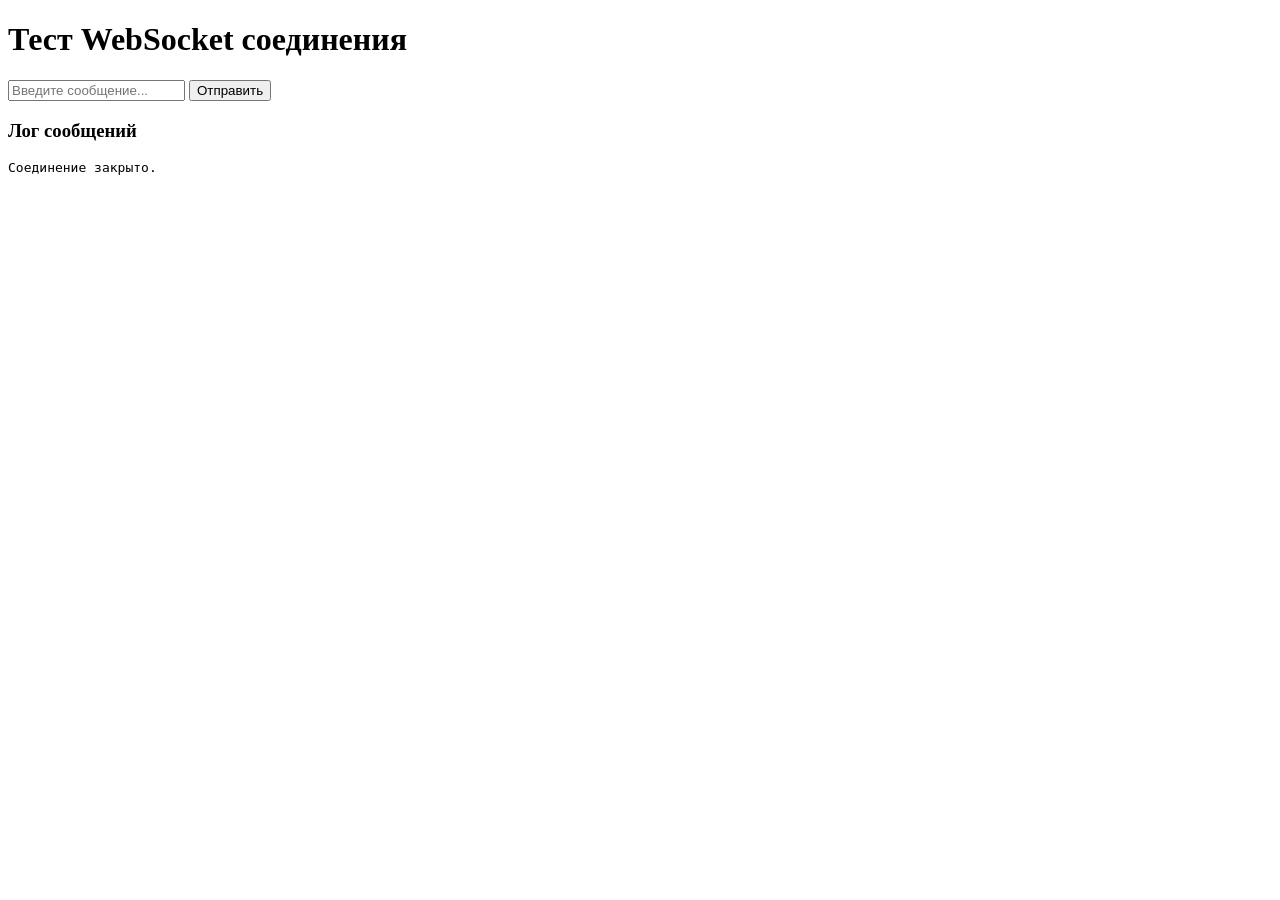
==== web/index.html @ 6448b164 "add: добавили html статику для теста websocket" ====
<!DOCTYPE html>
<html lang="en">
<head>
  <meta charset="UTF-8">
  <meta name="viewport" content="width=device-width, initial-scale=1.0">
  <title>NeeKoobaMeemo Web Test</title>
</head>
<body>
  <h1>Тест WebSocket соединения</h1>
  <input type="text" id="msgInput" placeholder="Введите сообщение...">
  <button onclick="sendMessage()">Отправить</button>
  <h3>Лог сообщений</h3>
  <pre id="log"></pre>
  <script>
    //подключаемся к WebSocket серверу
    const ws = new WebSocket("ws://" + window.location.host + "/ws");
    const log = document.getElementById("log");

    ws.onopen = () => log.innerText += "Соединение установлено!\n";
    ws.onmessage = (event) => log.innerText += "От сервера:" + event.data + "\n";
    ws.onclose = () => log.innerText += "Соединение закрыто.\n";

    function sendMessage() {
      const input = document.getElementById("msgInput");
      ws.send(input.value);
      input.value = "";
    }
  </script>
</body>
</html>
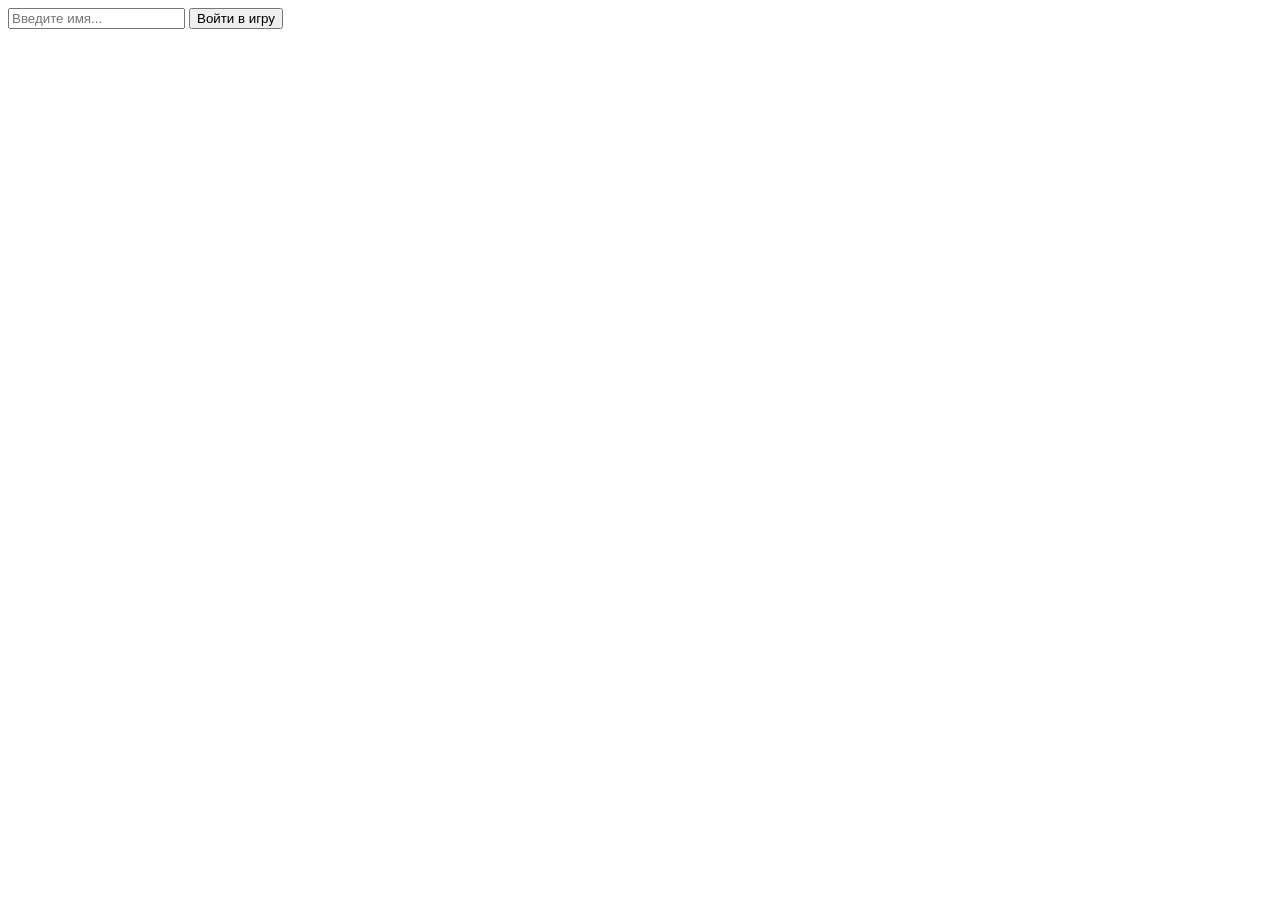
==== commit 7aa3c640: "feat/add: реализована логика комнаты и базовые стили" ====
--- a/web/index.html
+++ b/web/index.html
@@ -1,30 +1,62 @@
 <!DOCTYPE html>
 <html lang="en">
 <head>
-  <meta charset="UTF-8">
-  <meta name="viewport" content="width=device-width, initial-scale=1.0">
-  <title>NeeKoobaMeemo Web Test</title>
+    <meta charset="UTF-8">
+    <meta name="viewport" content="width=device-width, initial-scale=1.0">
+    <title>NeeKoobaMeemo</title>
+    <link rel="stylesheet" href="style.css">
 </head>
 <body>
-  <h1>Тест WebSocket соединения</h1>
-  <input type="text" id="msgInput" placeholder="Введите сообщение...">
-  <button onclick="sendMessage()">Отправить</button>
-  <h3>Лог сообщений</h3>
-  <pre id="log"></pre>
-  <script>
-    //подключаемся к WebSocket серверу
-    const ws = new WebSocket("ws://" + window.location.host + "/ws");
-    const log = document.getElementById("log");
-
-    ws.onopen = () => log.innerText += "Соединение установлено!\n";
-    ws.onmessage = (event) => log.innerText += "От сервера:" + event.data + "\n";
-    ws.onclose = () => log.innerText += "Соединение закрыто.\n";
-
-    function sendMessage() {
-      const input = document.getElementById("msgInput");
-      ws.send(input.value);
-      input.value = "";
-    }
-  </script>
+    <section class="login-screen">
+        <input id="player-name-input" class="login-screen-button" type="text" placeholder="Введите имя...">
+        <button id="player-name-button"  class="login-screen-button">Войти в игру</button>
+    </section>
+    <section class="game-screen">
+        <!--Зона противника-->
+        <div class="player-area opponent-area">
+            <div class="stats-box">
+                 <div class="stat-box left-stat">
+                    <p>Банк: <span id="opponent-bank">0</span></p>
+                </div>
+                <div class="player-profile">
+                    <h3 id="opponent-name">Противник</h3>
+                    <div class="avatar-placeholder">🎲</div>
+                </div>
+                <div class="stat-box right-stat">
+                    <p>Отложено: <span id="opponent-selected">0</span></p>
+                </div>
+            </div>
+        </div>
+        <!-- Игровой стол (Центр)-->
+        <div class="table-area">
+            <p class="game-status">Ожидание начала игры...</p>
+            <div class="dice-container"></div>
+            <ul class="game-log-container"></ul>
+        </div>
+        <!-- Зона игрока (Низ)-->
+        <div class="player-area self-area">
+            <div class="stats-box">
+                <div class="stat-box left-stat">
+                    <p>Банк: <span id="self-bank">0</span></p>
+                </div>
+                <div class="player-profile">
+                    <div class="avatar-placeholder">😎</div>
+                    <h3 id="self-name">Вы</h3>
+                </div>
+                <div class="stat-box right-stat">
+                    <p>Отложено: <span id="self-selected">0</span></p>
+                </div>
+            </div>
+            <!-- Панель управления-->
+            <div class="controls-area">
+                <button class="btn-select">Отложить</button>
+                <button class="btn-roll">
+                    Бросить
+                </button>
+                <button class="btn-bank">В банк</button>
+            </div>
+        </div>
+    </section>
+    <script src="app.js"></script>
 </body>
 </html>
--- a/web/style.css
+++ b/web/style.css
@@ -0,0 +1,212 @@
+/* Общий вид экрана */
+.game-screen {
+  display: none;
+  flex-direction: column;
+  justify-content: space-between;
+  height: 100vh;
+  background-color: #2c3e50;
+  color: white;
+  font-family: 'Segoe UI', Tahoma, Geneva, Verdana, sans-serif;
+}
+
+/* Зоны игроков: аватар по центру, имя под ним, статы по бокам */
+.player-area {
+  display: flex;
+  flex-direction: column;
+  align-items: center;
+  justify-content: space-between;
+  padding: 15px 30px;
+  background-image: url('../pictures/player-area.jpg');
+  background-size: cover;
+  background-position: center;
+  background-repeat: no-repeat;
+  box-shadow: inset 0 0 100px rgba(0,0,0,0.8);
+}
+
+.stats-box {
+  display: flex;
+  flex-direction: row;
+}
+
+.player-profile {
+  display: flex;
+  flex-direction: column;
+  align-items: center;
+  gap: 5px;
+  flex-grow: 1;
+}
+
+.player-profile h3 {
+  margin: 0;
+  font-size: 16px;
+  color: #ecf0f1;
+}
+
+.avatar-placeholder {
+  width: 50px;
+  height: 50px;
+  border-radius: 50%;
+  display: flex;
+  justify-content: center;
+  align-items: center;
+  border: 2px solid #f1c40f;
+  font-size: 22px;
+}
+
+.stat-box {
+  min-width: 120px;
+  font-size: 15px;
+  padding: 8px 12px;
+  border-radius: 6px;
+}
+
+.left-stat {
+  text-align: left;
+}
+
+.right-stat {
+  text-align: right;
+}
+
+/* Игровой стол */
+.table-area {
+  flex-grow: 1; 
+  display: flex;
+  flex-direction: column;
+  align-items: center;
+  justify-content: space-between;
+  padding: 20px;
+  gap: 15px;
+  background-image: url('../pictures/table-area.jpg');
+  background-size: cover;
+  background-position: center;
+  /* Добавим легкое затемнение поверх картинки, чтобы текст лучше читался */
+  box-shadow: inset 0 0 100px rgba(0,0,0,0.8); 
+}
+
+/* Панель управления */
+.controls-area {
+  display: flex;
+  justify-content: center;
+  align-items: center;
+  gap: 20px;
+}
+
+/* Базовый стиль для боковых кнопок ("Отложить" и "В банк") */
+.controls-area button {
+  background-color: transparent;
+  color: white;
+  font-size: 15px;
+  font-weight: bold;
+  cursor: pointer;
+  transition: background 0.2s, transform 0.1s;
+  box-shadow: 0 4px 6px rgba(0,0,0,0.2);
+}
+
+.controls-area button:hover:not(:disabled) {
+  transform: translateY(-2px);
+}
+
+/* Главная центральная кнопка броска */
+.btn-roll {
+  background-image: url('../pictures/brosok3.png');
+  background-size: cover;
+  background-position: center;
+  background-repeat: no-repeat;
+  width: 120px;
+  height: 120px;
+  border: 3px solid #915508;
+  border-radius: 40%;
+  color: white;
+  text-shadow:1px 1px 4px black, 0 0 10px rgba(0, 0, 0, 0.8);
+}
+
+.btn-select {
+  background-image: url('../pictures/aside_dice.png');
+  background-size: cover;
+  background-position: center;
+  background-repeat: no-repeat;
+  width: 120px;
+  height: 120px;
+  border: 3px solid #915508;
+  border-radius: 40%;
+  color: white;
+  text-shadow:1px 1px 4px black, 0 0 10px rgba(0, 0, 0, 0.8);
+}
+
+.btn-bank {
+  background-image: url('../pictures/bank2.png');
+  background-size: cover;
+  background-position: center;
+  background-repeat: no-repeat;
+  width: 120px;
+  height: 120px;
+  border: 3px solid #915508;
+  border-radius: 40%;
+  color: white;
+  text-shadow:1px 1px 4px black, 0 0 10px rgba(0, 0, 0, 0.8);
+}
+
+/* Неактивные кнопки */
+.controls-area button:disabled {
+  background-color: #3b4a54 !important;
+  color: #7f8c8d !important;
+  border-color: transparent !important;
+  cursor: not-allowed;
+  opacity: 0.5;
+  transform: none !important;
+  box-shadow: none !important;
+}
+
+/* Кубики и лог */
+.dice-container {
+  display: flex;
+  flex-direction: row;
+  gap: 10px;
+  min-height: 54px;
+}
+
+.game-log-container {
+  max-height: 120px;
+  overflow-y: auto;
+  width: 100%;
+  max-width: 400px;
+  list-style: none;
+  padding: 0;
+  font-size: 13px;
+  color: #bdc3c7;
+  text-align: center;
+  background-image: url('../pictures/game-log-display.jpg');
+  background-size: cover;
+  background-position: center;
+  /* Добавим легкое затемнение поверх картинки, чтобы текст лучше читался */
+  box-shadow: inset 0 0 100px rgba(0,0,0,0.8); 
+
+}
+
+.cube {
+  width: 50px;
+  height: 50px;
+  background-color: white;
+  color: black;
+  border: 2px solid black;
+  border-radius: 8px;
+  display: flex;
+  justify-content: center;
+  align-items: center;
+  font-size: 24px;
+  font-weight: bold;
+  cursor: pointer;
+  box-shadow: 0 2px 5px rgba(0,0,0,0.3);
+  transition: transform 0.1s;
+}
+
+.cube:hover {
+  transform: scale(1.05);
+}
+
+.cube.selected {
+  background-color: #2ecc71;
+  color: white;
+  border: 2px solid #27ae60;
+}
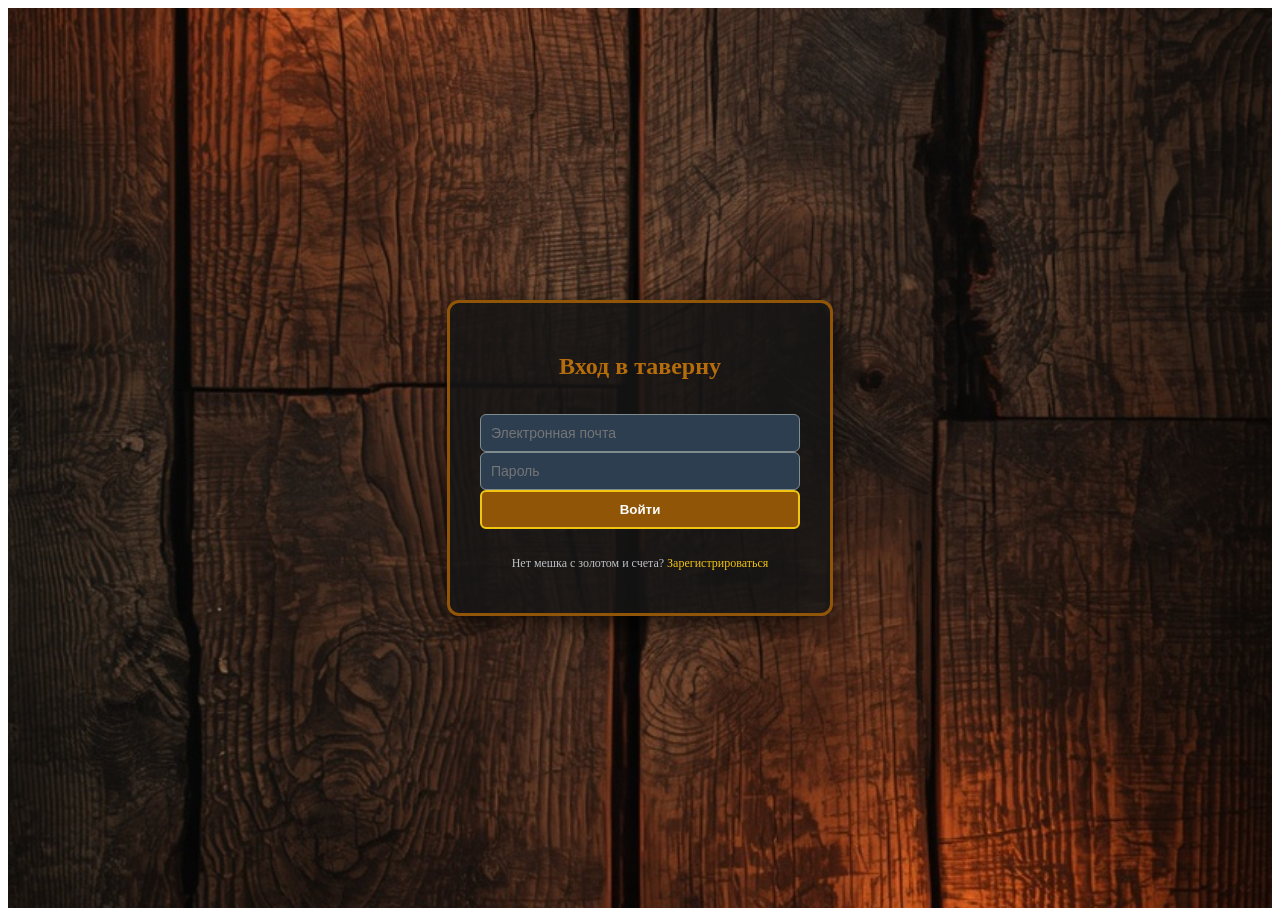
==== commit 546c7ded: "ref/feat/fix: много чего произошло. игра почти готова" ====
--- a/web/index.html
+++ b/web/index.html
@@ -7,11 +7,92 @@
     <link rel="stylesheet" href="style.css">
 </head>
 <body>
-    <section class="login-screen">
-        <input id="player-name-input" class="login-screen-button" type="text" placeholder="Введите имя...">
-        <button id="player-name-button"  class="login-screen-button">Войти в игру</button>
+    <!-- Экран авторизации -->
+    <section id="auth-screen" class="screen">
+        <div class="medieval-card">
+            <h2 class="medieval-card-heading">Вход в таверну</h2>
+            <form id="login-form" class="medieval-form">
+                <input type="email" id="login-email" placeholder="Электронная почта" required>
+                <input type="password" id="login-password" placeholder="Пароль" required>
+                <button type="submit" class="btn-medieval">Войти</button>
+            </form>
+            <p class="toggle-auth-text">Нет мешка с золотом и счета? <a href="#" id="show-register">Зарегистрироваться</a></p>
+        </div>
     </section>
-    <section class="game-screen">
+    <!-- Экран регистрации -->
+    <section id="register-screen" class="screen hidden">
+        <div class="medieval-card">
+            <h2>Регистрация</h2>
+            <form id="register-form">
+                <input type="email" id="reg-email" placeholder="Электронная почта" required>
+                <input type="text" id="reg-username" placeholder="Имя (минимум 3 символа)" required>
+                <input type="password" id="reg-password" placeholder="Пароль (минимум 8 символов)" required>
+                <button type="submit" class="btn-medieval">Создать профиль</button>
+            </form>
+            <p class="toggle-auth-text">Уже есть профиль? <a href="#" id="show-login">Войти</a></p>
+        </div>
+    </section>
+    <!-- Экран личного кабинета -->
+    <section id="lobby-screen" class="screen hidden">
+        <div class="medieval-card profile-card">
+            <div class="tavern-header">
+                <div class="avatar-placeholder"></div>
+                <h2 id="profile-username">Путник</h2>
+            </div>
+            
+            <div class="wallet-box">
+                <p>💰 Золото в кошельке: <span id="profile-balance">0</span></p>
+                <p>🏆 Победы / Игры: <span id="profile-stats">0 / 0</span></p>
+            </div>
+
+            <button id="btn-create-game" class="btn-medieval btn-large">Создать комнату</button>
+            <button id="btn-find-games" class="btn-medieval btn-large">Поиск комнат</button>
+            <button id="btn-leaderboard" class="btn-medieval btn-large">Статистика</button>
+            <button id="btn-logout" class="btn-medieval btn-large">Покинуть таверну</button>
+
+            <!-- Кнопка управления музыкой (лютня) -->
+            <button id="music-toggle-btn" class="btn-lute" title="Включить/Выключить музыку">🪕 Музыка</button>
+            <!-- Модалка: Создать комнату -->
+            <dialog id="create-room-modal" class="modal">
+                <div class="medieval-card modal-content">
+                    <h2>Создать стол</h2>
+                    <input type="number" id="room-bet-input" placeholder="Размер ставки (золото)" min="10" step="10">
+                    <button id="btn-confirm-create" class="btn-medieval">Создать</button>
+                    <button id="btn-close-create" class="btn-medieval">Отмена</button>
+                </div>
+            </dialog>
+
+            <!-- Модалка: Поиск комнат -->
+            <dialog id="find-rooms-modal" class="modal">
+                <div class="medieval-card modal-content">
+                    <h2>Свободные столы</h2>
+                    <ul id="rooms-list" class="rooms-list-container">
+                        <!-- Сюда JS будет вставлять комнаты -->
+                    </ul>
+                    <button id="btn-close-find" class="btn-medieval">Закрыть</button>
+                </div>
+            </dialog>
+        </div>
+        <dialog id="leaderboard-modal" class="modal">
+            <div class="medieval-card modal-content">
+                <h2>Рейтинг Таверны</h2>
+                <table class="leaderboard-table">
+                    <thead>
+                        <tr>
+                            <th>Имя</th>
+                            <th>Победы / Игры</th>
+                            <th>Золото</th>
+                        </tr>
+                    </thead>
+                    <tbody id="leaderboard-body">
+                        <!-- место для игроков -->
+                    </tbody>
+                </table>
+                <button id="btn-close-leaderboard" class="btn-medieval">Закрыть</button>
+            </div>
+        </dialog>
+    </section>
+    <section id="game-screen" class="screen hidden">
         <!--Зона противника-->
         <div class="player-area opponent-area">
             <div class="stats-box">
@@ -57,6 +138,7 @@
             </div>
         </div>
     </section>
-    <script src="app.js"></script>
+    <script src="config.js"></script>
+    <script type="module" src="main.js"></script>
 </body>
 </html>
--- a/web/style.css
+++ b/web/style.css
@@ -1,12 +1,20 @@
-/* Общий вид экрана */
-.game-screen {
-  display: none;
-  flex-direction: column;
-  justify-content: space-between;
+body {
+  display: flex;
+  justify-content: center;
+  align-items: center;
   height: 100vh;
-  background-color: #2c3e50;
-  color: white;
-  font-family: 'Segoe UI', Tahoma, Geneva, Verdana, sans-serif;
+  overflow: hidden;
+}
+
+dialog {
+  background: transparent; /* Делает фон абсолютно прозрачным */
+  border: none;             /* Убирает стандартную черную рамку */
+  box-shadow: none;  
+}
+
+img, svg, video {
+  max-width: 100%;
+  height: auto; /* Сохраняет пропорции при сжатии */
 }
 
 /* Зоны игроков: аватар по центру, имя под ним, статы по бокам */
@@ -20,7 +28,11 @@
   background-size: cover;
   background-position: center;
   background-repeat: no-repeat;
+  width: 100%;
+  box-sizing: border-box;
   box-shadow: inset 0 0 100px rgba(0,0,0,0.8);
+  color: #ecf0f1;
+  text-shadow: 1px 1px 3px black;
 }
 
 .stats-box {
@@ -121,28 +133,37 @@
   text-shadow:1px 1px 4px black, 0 0 10px rgba(0, 0, 0, 0.8);
 }
 
-.btn-select {
-  background-image: url('../pictures/aside_dice.png');
+.btn-roll, .btn-bank, .btn-select {
   background-size: cover;
   background-position: center;
   background-repeat: no-repeat;
   width: 120px;
   height: 120px;
-  border: 3px solid #915508;
+  border: none;
   border-radius: 40%;
-  color: white;
   text-shadow:1px 1px 4px black, 0 0 10px rgba(0, 0, 0, 0.8);
+  box-shadow: 
+    inset 3px 3px 6px rgba(255, 255, 255, 0.4),
+    inset -4px -4px 8px rgba(0, 0, 0, 0.6),
+    0 6px 10px rgba(0, 0, 0, 0.5);
+  transition: transform 0.1s, box-shadow 0.1s;
+}
+
+.controls-area button:active:not(:disabled) {
+  transform: translateY(4px);
+  box-shadow: 
+    inset 4px 4px 8px rgba(0, 0, 0, 0.8),
+    inset -1px -1px 3px rgba(255, 255, 255, 0.2);
+}
+
+.btn-select {
+  background-image: url('../pictures/aside_dice.png');
+
+  color: white;
 }
 
 .btn-bank {
   background-image: url('../pictures/bank2.png');
-  background-size: cover;
-  background-position: center;
-  background-repeat: no-repeat;
-  width: 120px;
-  height: 120px;
-  border: 3px solid #915508;
-  border-radius: 40%;
   color: white;
   text-shadow:1px 1px 4px black, 0 0 10px rgba(0, 0, 0, 0.8);
 }
@@ -158,33 +179,129 @@
   box-shadow: none !important;
 }
 
-/* Кубики и лог */
+/* Стол для бросков */
 .dice-container {
-  display: flex;
-  flex-direction: row;
-  gap: 10px;
-  min-height: 54px;
-}
+  position: relative;
+  width: 100%;
+  height: 250px;
+  perspective: 1200px;
+  margin: 20px 0;
+}
+
+/* Обертка для позиционирования на столе */
+.dice-wrapper {
+  position: absolute;
+  width: 60px;
+  height: 60px;
+  transition: transform 0.3s, opacity 0.3s; /* Для плавного исчезновения при откладывании */
+}
+
+/* Сам 3D кубик */
+.dice-3d {
+  position: relative;
+  width: 100%;
+  height: 100%;
+  transform-style: preserve-3d;
+  /* Плавная анимация вращения на 1.2 секунды */
+  transition: transform 1.2s cubic-bezier(0.1, 0.9, 0.2, 1);
+  cursor: pointer;
+}
+
+/* Эффект выделения (отложенного) кубика */
+.dice-3d.selected-3d .face {
+  border-color: #2ecc71;
+  box-shadow: inset 0 0 15px rgba(46, 204, 113, 0.5);
+}
+
+/* Настройка граней */
+.face {
+  position: absolute;
+  width: 60px;
+  height: 60px;
+  background: #f4f4f4;
+  border: 2px solid #555;
+  border-radius: 10px;
+  box-sizing: border-box;
+  box-shadow: inset 0 0 10px rgba(0,0,0,0.3);
+  
+  /* Grid для точек */
+  display: grid;
+  grid-template-areas:
+      "a . c"
+      "d e f"
+      "g . i";
+  padding: 6px;
+}
+
+/* Сами точки */
+.dot {
+  width: 12px;
+  height: 12px;
+  background-color: #2c3e50;
+  border-radius: 50%;
+  margin: auto;
+  box-shadow: inset 0 2px 4px rgba(0,0,0,0.6);
+}
+
+/* Расстановка граней в пространстве (собираем коробку) */
+.front  { transform: rotateY(0deg) translateZ(30px); }
+.back   { transform: rotateY(180deg) translateZ(30px); }
+.right  { transform: rotateY(90deg) translateZ(30px); }
+.left   { transform: rotateY(-90deg) translateZ(30px); }
+.top    { transform: rotateX(90deg) translateZ(30px); }
+.bottom { transform: rotateX(-90deg) translateZ(30px); }
+
+
+/* Расстановка точек по Grid-сетке для разных значений */
+.face-1 .dot:nth-child(1) { grid-area: e; }
+
+.face-2 .dot:nth-child(1) { grid-area: a; }
+.face-2 .dot:nth-child(2) { grid-area: i; }
+
+.face-3 .dot:nth-child(1) { grid-area: a; }
+.face-3 .dot:nth-child(2) { grid-area: e; }
+.face-3 .dot:nth-child(3) { grid-area: i; }
+
+.face-4 .dot:nth-child(1) { grid-area: a; }
+.face-4 .dot:nth-child(2) { grid-area: c; }
+.face-4 .dot:nth-child(3) { grid-area: g; }
+.face-4 .dot:nth-child(4) { grid-area: i; }
+
+.face-5 .dot:nth-child(1) { grid-area: a; }
+.face-5 .dot:nth-child(2) { grid-area: c; }
+.face-5 .dot:nth-child(3) { grid-area: e; }
+.face-5 .dot:nth-child(4) { grid-area: g; }
+.face-5 .dot:nth-child(5) { grid-area: i; }
+
+.face-6 .dot:nth-child(1) { grid-area: a; }
+.face-6 .dot:nth-child(2) { grid-area: c; }
+.face-6 .dot:nth-child(3) { grid-area: d; }
+.face-6 .dot:nth-child(4) { grid-area: f; }
+.face-6 .dot:nth-child(5) { grid-area: g; }
+.face-6 .dot:nth-child(6) { grid-area: i; }
 
 .game-log-container {
-  max-height: 120px;
+  height: 120px;
   overflow-y: auto;
   width: 100%;
   max-width: 400px;
-  list-style: none;
-  padding: 0;
+  list-style-type: none;
+  padding-inline-start: 0;
+  margin-bottom: 5px;
+  border-radius: 8px;
+  border: 1px solid #915508;
   font-size: 13px;
-  color: #bdc3c7;
+  color: black;
   text-align: center;
+  background-color: rgba(30, 30, 30, 0.7);
   background-image: url('../pictures/game-log-display.jpg');
   background-size: cover;
   background-position: center;
   /* Добавим легкое затемнение поверх картинки, чтобы текст лучше читался */
-  box-shadow: inset 0 0 100px rgba(0,0,0,0.8); 
-
-}
-
-.cube {
+  box-shadow: inset 0 0 50px rgba(0,0,0,0.8); 
+}
+
+.dice {
   width: 50px;
   height: 50px;
   background-color: white;
@@ -201,12 +318,195 @@
   transition: transform 0.1s;
 }
 
-.cube:hover {
+.dice:hover {
   transform: scale(1.05);
 }
 
-.cube.selected {
+.dice.selected {
   background-color: #2ecc71;
   color: white;
   border: 2px solid #27ae60;
-}+}
+
+/* Управление экранами */
+.screen {
+  display: flex;
+  flex-direction: column;
+  justify-content: center;
+  align-items: center;
+  height: 100vh;
+  width: 100vw;
+  overflow: hidden;
+  box-sizing: border-box;
+  background-color: #1a252f;
+  background-image: url('../pictures/table-area.jpg'); /* Сохраняем атмосферу таверны */
+  background-size: cover;
+  background-position: center;
+
+}
+
+.screen.hidden {
+  display: none !important;
+}
+
+/* Карточки в средневековом стиле для входа и профиля */
+.medieval-card {
+  background: rgba(20, 20, 20, 0.85);
+  border: 3px solid #915508;
+  border-radius: 12px;
+  padding: 30px;
+  width: 320px;
+  display: flex;
+  flex-direction: column;
+  gap: 15px;
+  box-shadow: 0 8px 25px rgba(0, 0, 0, 0.7);
+  color: #ecf0f1;
+  text-align: center;
+}
+
+.medieval-card-heading {
+  text-align: center;
+  color: #b56c0a;
+}
+
+.medieval-card input {
+  padding: 10px;
+  background: #2c3e50;
+  border: 1px solid #7f8c8d;
+  border-radius: 6px;
+  color: white;
+  font-size: 14px;
+}
+
+.btn-medieval {
+  background-color: #915508;
+  color: white;
+  border: 2px solid #f1c40f;
+  padding: 10px;
+  border-radius: 6px;
+  font-weight: bold;
+  cursor: pointer;
+  transition: background 0.2s;
+}
+
+.btn-medieval:hover {
+  background-color: #b56c0a;
+}
+
+.toggle-auth-text {
+  font-size: 12px;
+  color: #bdc3c7;
+}
+
+.toggle-auth-text a {
+  color: #f1c40f;
+  text-decoration: none;
+}
+
+.medieval-form {
+  display: flex;
+  flex-direction: column;
+}
+
+.game-status {
+  background: #f4e4bc; /* Основной цвет старой бумаги */
+  /* Градиент затемняет края, имитируя форму свитка */
+  background-image: linear-gradient(to right, #d4b474, #f4e4bc 15%, #f4e4bc 85%, #d4b474);
+  color: #3e2708; /* Темно-коричневые чернила */
+  padding: 12px 40px;
+  font-weight: bold;
+  font-size: 18px;
+  text-align: center;
+  
+  /* Верхняя и нижняя окантовки */
+  border-top: 3px solid #8b4513;
+  border-bottom: 3px solid #8b4513;
+  
+  /* Асимметричное скругление для эффекта пергамента */
+  border-radius: 20px / 50px; 
+  
+  /* Внутреннее загрязнение и внешняя тень */
+  box-shadow: 
+    0 5px 15px rgba(0, 0, 0, 0.7), 
+    inset 0 0 20px rgba(139, 69, 19, 0.4);
+  margin-bottom: 15px;
+  min-width: 250px;
+}
+
+.rooms-list-container {
+  height: 300px;
+  overflow-y: auto;
+  width: 100%;
+  max-width: 400px;
+  padding-inline-start: 0;
+  list-style-type: none;
+  margin-bottom: 5px;
+  border-radius: 8px;
+  border: 1px solid #915508;
+  font-size: 13px;
+  color: black;
+  text-align: center;
+  background-color: rgba(30, 30, 30, 0.7);
+  background-image: url('../pictures/game-log-display.jpg');
+  background-size: cover;
+  background-position: center;
+  /* Добавим легкое затемнение поверх картинки, чтобы текст лучше читался */
+  box-shadow: inset 0 0 50px rgba(0,0,0,0.8); 
+}
+
+@media (max-height: 915px) {
+  /* Уменьшаем отступы в зонах игроков */
+  .player-area {
+    padding: 8px 20px;
+  }
+
+  /* Уменьшаем размер аватарки */
+  .avatar-placeholder {
+    width: 40px;
+    height: 40px;
+    font-size: 18px;
+  }
+
+  /* Сжимаем внутренние зазоры игрового стола */
+  .table-area {
+    padding: 10px;
+    gap: 8px;
+  }
+
+  /* Главное: уменьшаем высоту зоны броска кубиков, чтобы освободить место */
+  .dice-container {
+    height: 160px; /* Было 250px */
+    margin: 5px 0;
+  }
+
+  /* Уменьшаем расстояние между кнопками управления */
+  .controls-area {
+    gap: 12px;
+    margin-top: 5px;
+  }
+
+  /* Пропорционально уменьшаем огромные круглые кнопки */
+  .btn-roll, .btn-bank, .btn-select, .controls-area button {
+    width: 80px;   /* Было 120px */
+    height: 80px;  /* Было 120px */
+    font-size: 13px; /* Текст чуть меньше, чтобы помещался в круг */
+  }
+}
+
+/* Дополнительный ультра-компактный режим для очень маленьких экранов (например, телефоны горизонтально) */
+@media (max-height: 600px) {
+  .player-area {
+    padding: 4px 15px;
+  }
+  .dice-container {
+    height: 110px;
+  }
+  .btn-roll, .btn-bank, .btn-select, .controls-area button {
+    width: 60px;
+    height: 60px;
+    font-size: 11px;
+  }
+  .avatar-placeholder {
+    display: none; /* Прячем аватарку на ультра-маленьких экранах для экономии места */
+  }
+}
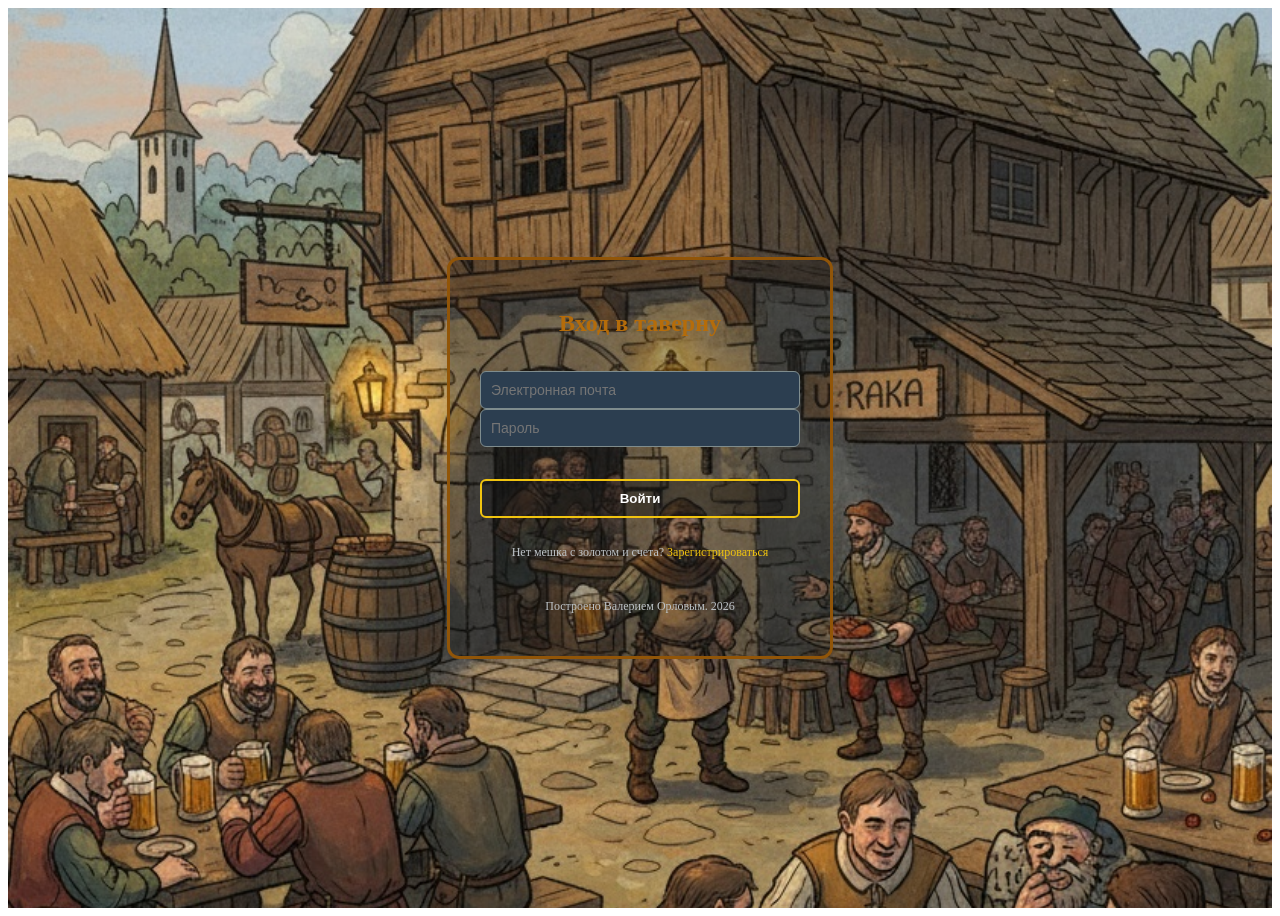
==== commit 4bb240f5: "feat/fix: много чего случилось. почти готово!" ====
--- a/web/index.html
+++ b/web/index.html
@@ -8,38 +8,63 @@
 </head>
 <body>
     <!-- Экран авторизации -->
-    <section id="auth-screen" class="screen">
+    <section id="auth-screen" class="welcome screen">
         <div class="medieval-card">
             <h2 class="medieval-card-heading">Вход в таверну</h2>
             <form id="login-form" class="medieval-form">
                 <input type="email" id="login-email" placeholder="Электронная почта" required>
                 <input type="password" id="login-password" placeholder="Пароль" required>
+                <p class="form-error-msg"></p>
                 <button type="submit" class="btn-medieval">Войти</button>
             </form>
             <p class="toggle-auth-text">Нет мешка с золотом и счета? <a href="#" id="show-register">Зарегистрироваться</a></p>
+            <p class="toggle-auth-text">Построено Валерием Орловым. 2026</p>
         </div>
     </section>
     <!-- Экран регистрации -->
-    <section id="register-screen" class="screen hidden">
+    <section id="register-screen" class="welcome screen hidden">
         <div class="medieval-card">
             <h2>Регистрация</h2>
             <form id="register-form">
                 <input type="email" id="reg-email" placeholder="Электронная почта" required>
                 <input type="text" id="reg-username" placeholder="Имя (минимум 3 символа)" required>
                 <input type="password" id="reg-password" placeholder="Пароль (минимум 8 символов)" required>
+                <p class="form-error-msg"></p>
                 <button type="submit" class="btn-medieval">Создать профиль</button>
             </form>
             <p class="toggle-auth-text">Уже есть профиль? <a href="#" id="show-login">Войти</a></p>
-        </div>
-    </section>
+            <p class="toggle-auth-text">Построено Валерием Орловым. 2026</p>
+        </div>
+    </section>
+    <dialog id="register-confirm-modal" class="modal">
+                <div class="medieval-card modal-content">
+                    <h2>На указанную Вами почту улетело письмо!\nЧтобы завершить регистрацию, необходимо пройти по ссылке в письме</h2>
+                    <button id="btn-close-create" class="btn-medieval">Хорошо!</button>
+                </div>
+            </dialog>
     <!-- Экран личного кабинета -->
-    <section id="lobby-screen" class="screen hidden">
+    <section id="lobby-screen" class="lobby screen hidden">
         <div class="medieval-card profile-card">
             <div class="tavern-header">
-                <div class="avatar-placeholder"></div>
+                <div class="avatar-placeholder" id="lobby-avatar-btn" style="cursor: pointer;">
+                    <img id="lobby-avatar-img" src="../pictures/avatars/fat_cat.jpg" alt="Аватар">
+                </div>
                 <h2 id="profile-username">Путник</h2>
             </div>
-            
+            <!-- Модальное окно выбора аватара -->
+            <dialog id="avatar-picker-modal" class="modal">
+                <div class="medieval-card modal-content">
+                    <h2>Выберите свой облик</h2>
+                    <div class="avatar-grid">
+                        <img src="../pictures/avatars/fat_cat.jpg" data-avatar="fat_cat" class="avatar-option">
+                        <img src="../pictures/avatars/mad_queen.jpg" data-avatar="mad_queen" class="avatar-option">
+                        <img src="../pictures/avatars/music_cat.jpg" data-avatar="music_cat" class="avatar-option">
+                        <img src="../pictures/avatars/prophet.jpg" data-avatar="prophet" class="avatar-option">
+                        <img src="../pictures/avatars/rider_girl.jpg" data-avatar="rider_girl" class="avatar-option">
+                    </div>
+                    <button id="btn-close-avatar-picker" class="btn-medieval">Отмена</button>
+                </div>
+            </dialog>
             <div class="wallet-box">
                 <p>💰 Золото в кошельке: <span id="profile-balance">0</span></p>
                 <p>🏆 Победы / Игры: <span id="profile-stats">0 / 0</span></p>
@@ -51,7 +76,7 @@
             <button id="btn-logout" class="btn-medieval btn-large">Покинуть таверну</button>
 
             <!-- Кнопка управления музыкой (лютня) -->
-            <button id="music-toggle-btn" class="btn-lute" title="Включить/Выключить музыку">🪕 Музыка</button>
+            <button id="music-toggle-btn" class="btn-lute btn-medieval" title="Включить/Выключить музыку">🪕 Музыка</button>
             <!-- Модалка: Создать комнату -->
             <dialog id="create-room-modal" class="modal">
                 <div class="medieval-card modal-content">
@@ -97,20 +122,25 @@
         <div class="player-area opponent-area">
             <div class="stats-box">
                  <div class="stat-box left-stat">
-                    <p>Банк: <span id="opponent-bank">0</span></p>
+                    <span>Банк: <span id="opponent-bank">0</span></span>
                 </div>
                 <div class="player-profile">
-                    <h3 id="opponent-name">Противник</h3>
-                    <div class="avatar-placeholder">🎲</div>
+                    <div class="player-avatar-container">
+                        <img id="opponent-avatar-img" src="../pictures/avatars/mad_queen.jpg" alt="Opponent">
+                        <span id="opponent-name" class="player-name">Противник</span>
+                    </div>
                 </div>
                 <div class="stat-box right-stat">
-                    <p>Отложено: <span id="opponent-selected">0</span></p>
-                </div>
-            </div>
+                    <span>Отложено: <span id="opponent-selected">0</span></span>
+                </div>
+            </div>
+        </div>
+        <div id="timer-display" style="font-size: 1.2rem; font-weight: bold; color: #333;">
+            Время на ход: 90с
         </div>
         <!-- Игровой стол (Центр)-->
         <div class="table-area">
-            <p class="game-status">Ожидание начала игры...</p>
+            <span class="game-status">Ожидание начала игры...</span>
             <div class="dice-container"></div>
             <ul class="game-log-container"></ul>
         </div>
@@ -118,14 +148,30 @@
         <div class="player-area self-area">
             <div class="stats-box">
                 <div class="stat-box left-stat">
-                    <p>Банк: <span id="self-bank">0</span></p>
-                </div>
-                <div class="player-profile">
-                    <div class="avatar-placeholder">😎</div>
-                    <h3 id="self-name">Вы</h3>
+                    <span>Отложено: <span id="self-selected">0</span></span>
+                </div>
+                <div class="player-avatar-container">
+                    <!-- Клик по картинке открывает меню -->
+                    <button class="player-avatar-btn">
+                       <img id="self-avatar-img" src="../pictures/avatars/fat_cat.jpg" alt="Self">
+                    </button>
+                    <span id="self-name" class="player-name">Вы</span>
+                                   
+                    <!-- Само меню (скрыто по умолчанию) -->
+                    <div id="avatar-menu" class="hidden">
+                        <button class="surrender-btn">Сдаться 🏳️</button>
+                        <hr>
+                        <button class="hello-btn">Привет!</button>
+                        <hr>
+                        <button class="threat-btn">Прощайся с золотишком!</button>
+                        <hr>
+                        <button class="hurry-up-btn">Ну чё ты</button>
+                        <hr>
+                        <button class="wow-btn">Мааае почтение</button>
+                    </div>
                 </div>
                 <div class="stat-box right-stat">
-                    <p>Отложено: <span id="self-selected">0</span></p>
+                    <span>Банк: <span id="self-bank">0</span></span>
                 </div>
             </div>
             <!-- Панель управления-->
@@ -137,6 +183,19 @@
                 <button class="btn-bank">В банк</button>
             </div>
         </div>
+        <dialog id="gameover-modal" class="modal">
+            <div class="medieval-card modal-content">
+                <h2 class="gameover-modal-msg">Игра окончена!</h2>
+                <button class="btn-close-gameover-modal btn-medieval">Вернуться в таверну</button>
+            </div>
+        </dialog>
+        <dialog id="surrender-modal" class="modal">
+            <div class="medieval-card modal-content">
+                <h2 class="surrender-modal-msg">Игра окончена!</h2>
+                <button class="btn-surrender btn-medieval">Сдаться</button>
+                <button class="btn-close-surrender-modal btn-medieval">Ну уж нет!</button>
+            </div>
+        </dialog>
     </section>
     <script src="config.js"></script>
     <script type="module" src="main.js"></script>
--- a/web/style.css
+++ b/web/style.css
@@ -11,12 +11,17 @@
   border: none;             /* Убирает стандартную черную рамку */
   box-shadow: none;  
 }
-
 img, svg, video {
   max-width: 100%;
   height: auto; /* Сохраняет пропорции при сжатии */
 }
 
+button {
+  padding: 0%;
+  background: transparent;
+  border: none;
+}
+
 /* Зоны игроков: аватар по центру, имя под ним, статы по бокам */
 .player-area {
   display: flex;
@@ -24,7 +29,7 @@
   align-items: center;
   justify-content: space-between;
   padding: 15px 30px;
-  background-image: url('../pictures/player-area.jpg');
+  background-image: url('../pictures/player_area_clean.jpg');
   background-size: cover;
   background-position: center;
   background-repeat: no-repeat;
@@ -35,9 +40,15 @@
   text-shadow: 1px 1px 3px black;
 }
 
+.opponent-area {
+  background-image: url('../pictures/opponent-area.jpg');
+}
+
 .stats-box {
   display: flex;
+  width: 100%;
   flex-direction: row;
+  justify-content: space-between;
 }
 
 .player-profile {
@@ -55,17 +66,69 @@
 }
 
 .avatar-placeholder {
-  width: 50px;
-  height: 50px;
+    width: 100px;
+    height: 100px;
+    font-size: 18px;
+  }
+
+.avatar-placeholder img {
   border-radius: 50%;
+}
+
+.player-avatar-container {
+  flex-direction: column;
+  position: relative;
+  width: 60px;
+  height: 60px;
+  border-radius: 50%;
   display: flex;
   justify-content: center;
   align-items: center;
-  border: 2px solid #f1c40f;
-  font-size: 22px;
+  font-size: 16px;
+}
+
+.player-avatar-container img {
+  max-width: 100%;
+  height: auto;
+  border-radius: 50%;
+  object-fit: cover;
+}
+
+.player-avatar-btn {
+  border-radius: 50%;
+}
+
+/* Сетка выбора в модальном окне */
+.avatar-grid {
+  display: grid;
+  grid-template-columns: repeat(3, 1fr);
+  gap: 12px;
+  margin: 15px 0;
+}
+
+.avatar-option {
+  width: 70px;
+  height: 70px;
+  border-radius: 50%;
+  border: 2px solid #915508;
+  cursor: pointer;
+  object-fit: cover;
+  transition: transform 0.2s, border-color 0.2s;
+}
+
+.avatar-option:hover {
+  transform: scale(1.1);
+  border-color: #f1c40f;
+}
+
+.player-name {
+  font-weight: bold;
 }
 
 .stat-box {
+  display: flex;
+  align-items:center;
+  justify-content: center;
   min-width: 120px;
   font-size: 15px;
   padding: 8px 12px;
@@ -87,9 +150,10 @@
   flex-direction: column;
   align-items: center;
   justify-content: space-between;
+  width: 100vw;
   padding: 20px;
   gap: 15px;
-  background-image: url('../pictures/table-area.jpg');
+  background-image: url('../pictures/table.jpg');
   background-size: cover;
   background-position: center;
   /* Добавим легкое затемнение поверх картинки, чтобы текст лучше читался */
@@ -119,53 +183,11 @@
   transform: translateY(-2px);
 }
 
-/* Главная центральная кнопка броска */
-.btn-roll {
-  background-image: url('../pictures/brosok3.png');
-  background-size: cover;
-  background-position: center;
-  background-repeat: no-repeat;
-  width: 120px;
-  height: 120px;
-  border: 3px solid #915508;
-  border-radius: 40%;
-  color: white;
-  text-shadow:1px 1px 4px black, 0 0 10px rgba(0, 0, 0, 0.8);
-}
-
-.btn-roll, .btn-bank, .btn-select {
-  background-size: cover;
-  background-position: center;
-  background-repeat: no-repeat;
-  width: 120px;
-  height: 120px;
-  border: none;
-  border-radius: 40%;
-  text-shadow:1px 1px 4px black, 0 0 10px rgba(0, 0, 0, 0.8);
-  box-shadow: 
-    inset 3px 3px 6px rgba(255, 255, 255, 0.4),
-    inset -4px -4px 8px rgba(0, 0, 0, 0.6),
-    0 6px 10px rgba(0, 0, 0, 0.5);
-  transition: transform 0.1s, box-shadow 0.1s;
-}
-
 .controls-area button:active:not(:disabled) {
   transform: translateY(4px);
   box-shadow: 
     inset 4px 4px 8px rgba(0, 0, 0, 0.8),
     inset -1px -1px 3px rgba(255, 255, 255, 0.2);
-}
-
-.btn-select {
-  background-image: url('../pictures/aside_dice.png');
-
-  color: white;
-}
-
-.btn-bank {
-  background-image: url('../pictures/bank2.png');
-  color: white;
-  text-shadow:1px 1px 4px black, 0 0 10px rgba(0, 0, 0, 0.8);
 }
 
 /* Неактивные кнопки */
@@ -177,6 +199,37 @@
   opacity: 0.5;
   transform: none !important;
   box-shadow: none !important;
+}
+
+.btn-roll, .btn-bank, .btn-select {
+  height: 120px;
+  width: 120px;
+  background-size: cover;
+  background-position: center;
+  background-repeat: no-repeat;
+  border: none;
+  border-radius: 40%;
+  color: white;
+  text-shadow:1px 1px 4px black, 0 0 10px rgba(0, 0, 0, 0.8);
+  box-shadow: 
+    inset 3px 3px 6px rgba(255, 255, 255, 0.4),
+    inset -4px -4px 8px rgba(0, 0, 0, 0.6),
+    0 6px 10px rgba(0, 0, 0, 0.5);
+  transition: transform 0.1s, box-shadow 0.1s;
+}
+
+/* Главная центральная кнопка броска */
+.btn-roll {
+  background-image: url('../pictures/btn_roll_img.png');
+
+}
+
+.btn-select {
+  background-image: url('../pictures/btn_select_img.png');
+}
+
+.btn-bank {
+  background-image: url('../pictures/btn_bank_img.png');
 }
 
 /* Стол для бросков */
@@ -283,8 +336,6 @@
 .game-log-container {
   height: 120px;
   overflow-y: auto;
-  width: 100%;
-  max-width: 400px;
   list-style-type: none;
   padding-inline-start: 0;
   margin-bottom: 5px;
@@ -301,6 +352,12 @@
   box-shadow: inset 0 0 50px rgba(0,0,0,0.8); 
 }
 
+.game-log-container, .rooms-list-container {
+  width: 90%;
+  max-width: 400px;
+  box-sizing: border-box; /* Границы не будут увеличивать итоговую ширину */
+}
+
 .dice {
   width: 50px;
   height: 50px;
@@ -345,23 +402,43 @@
 
 }
 
+.welcome {
+  background-image: url('../pictures/auth-screen.jpg'); /* Сохраняем атмосферу таверны */
+}
+
+.lobby {
+  background-image: url('../pictures/lobby.jpg'); /* Сохраняем атмосферу таверны */
+}
+
+.tavern-header {
+  display: flex;
+  flex-direction: column;
+  align-items: center;
+}
+
 .screen.hidden {
   display: none !important;
 }
 
-/* Карточки в средневековом стиле для входа и профиля */
 .medieval-card {
-  background: rgba(20, 20, 20, 0.85);
+  width: 90%; /* Занимает 90% экрана телефона */
+  max-width: 320px; /* Не будет слишком широкой на ПК */
+  background: rgba(20, 20, 20, 0.36);
   border: 3px solid #915508;
   border-radius: 12px;
   padding: 30px;
-  width: 320px;
   display: flex;
   flex-direction: column;
   gap: 15px;
-  box-shadow: 0 8px 25px rgba(0, 0, 0, 0.7);
+  box-shadow: 0 8px 25px rgba(54, 53, 53, 0.179);
   color: #ecf0f1;
   text-align: center;
+}
+
+.modal-content {
+  width: 80%; /* Занимает 90% экрана телефона */
+  max-width: 300px; /* Не будет слишком широкой на ПК */
+  background: rgba(20, 20, 20, 0.947);
 }
 
 .medieval-card-heading {
@@ -379,7 +456,7 @@
 }
 
 .btn-medieval {
-  background-color: #915508;
+  background: rgba(20, 20, 20, 0.458);
   color: white;
   border: 2px solid #f1c40f;
   padding: 10px;
@@ -406,6 +483,11 @@
 .medieval-form {
   display: flex;
   flex-direction: column;
+}
+
+.form-error-msg {
+  color: red;
+  background-color: #2c3e50;
 }
 
 .game-status {
@@ -429,22 +511,20 @@
   box-shadow: 
     0 5px 15px rgba(0, 0, 0, 0.7), 
     inset 0 0 20px rgba(139, 69, 19, 0.4);
-  margin-bottom: 15px;
   min-width: 250px;
 }
 
 .rooms-list-container {
   height: 300px;
+  width: 100%;
   overflow-y: auto;
-  width: 100%;
-  max-width: 400px;
   padding-inline-start: 0;
   list-style-type: none;
   margin-bottom: 5px;
   border-radius: 8px;
   border: 1px solid #915508;
   font-size: 13px;
-  color: black;
+  color: rgb(244, 236, 236);
   text-align: center;
   background-color: rgba(30, 30, 30, 0.7);
   background-image: url('../pictures/game-log-display.jpg');
@@ -454,6 +534,67 @@
   box-shadow: inset 0 0 50px rgba(0,0,0,0.8); 
 }
 
+.rooms-list-row {
+  display: flex;
+  justify-content: space-between;
+  align-items: center;
+  font-size: 1rem;
+  text-shadow:1px 1px 4px black, 0 0 10px rgba(0, 0, 0, 0.8);
+  border-bottom: 1px solid #070707; /* Толщина, стиль и цвет линии */
+}
+
+/* Простые стили для меню */
+#avatar-menu {
+  position: absolute;
+  bottom: 100%;
+  left: 50%;
+  transform: translateX(-50%); /* Ровное центрирование над аватаром */
+  display: flex;
+  flex-direction: column; /* Элементы в столбик, чтобы сузить блок */
+  background-image: url('../pictures/game-log-display.jpg');
+  border: 1px solid #ccc;
+  border-radius: 8px;
+  padding: 10px;
+  box-shadow: 0 4px 12px rgba(0,0,0,0.15);
+  z-index: 100;
+  width: max-content;
+  max-width: 90vw; /* Блокируем выход за ширину экрана */
+}
+
+.hidden {
+    display: none!important;
+}
+
+#avatar-menu button {
+    display: block;
+    width: 100%;
+    text-align: left;
+    margin: 5px 0;
+    cursor: pointer;
+    background: none;
+    border: none;
+    padding: 5px;
+}
+#avatar-menu button:hover {
+    background: #f0f0f0;
+}
+.surrender-btn {
+    color: red;
+    font-weight: bold;
+}
+
+#timer-display {
+  background: #f4e4bc; /* Основной цвет старой бумаги */
+  /* Градиент затемняет края, имитируя форму свитка */
+  background-image: linear-gradient(to right, #d4b474, #f4e4bc 15%, #f4e4bc 85%, #d4b474);
+  color: #3e2708; /* Темно-коричневые чернила */
+  padding: 3px;
+  width: 100%;
+  font-weight: bold;
+  font-size: 18px;
+  text-align: center;
+}
+
 @media (max-height: 915px) {
   /* Уменьшаем отступы в зонах игроков */
   .player-area {
@@ -462,9 +603,11 @@
 
   /* Уменьшаем размер аватарки */
   .avatar-placeholder {
-    width: 40px;
-    height: 40px;
+    width: 80px;
+    height: 80px;
     font-size: 18px;
+    border-radius: 50%;
+    border: 2px solid #f1c40f;
   }
 
   /* Сжимаем внутренние зазоры игрового стола */
@@ -510,3 +653,19 @@
     display: none; /* Прячем аватарку на ультра-маленьких экранах для экономии места */
   }
 }
+
+@media (max-width: 480px) {
+  .controls-area {
+    gap: 10px;
+  }
+  .btn-roll, .btn-bank, .btn-select {
+    width: 80px;
+    height: 80px;
+    font-size: 13px;
+  }
+  .stat-box {
+    min-width: 90px;
+    padding: 5px 8px;
+    font-size: 13px;
+  }
+}
